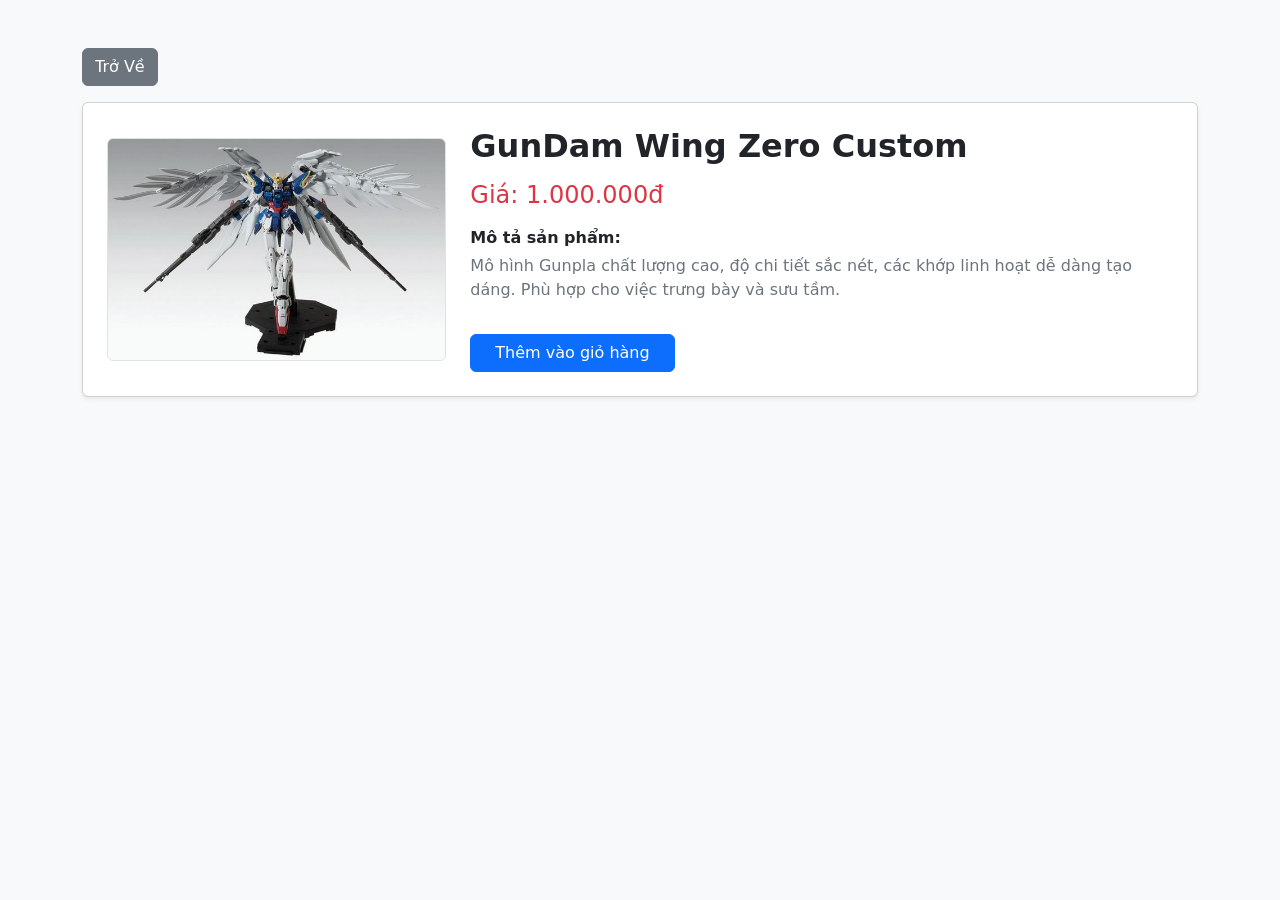
==== detail.html @ 706d7027 "ud" ====
<!DOCTYPE html>
<html lang="vi">
<head>
    <meta charset="UTF-8">
    <title>Chi tiết sản phẩm</title>
    <link href="https://cdn.jsdelivr.net/npm/bootstrap@5.3.3/dist/css/bootstrap.min.css" rel="stylesheet">
</head>
<body class="bg-light">

<div class="container mt-5">
    <a href="index.html" class="btn btn-secondary mb-3">Trở Về</a>
    
    <div class="card p-4 shadow-sm">
        <div class="row align-items-center">
            <div class="col-md-4 text-center">
                <img src="assets/images/gundam-wing.jpg" class="img-fluid rounded border" alt="Gundam">
            </div>
            <div class="col-md-8">
                <h2 class="fw-bold text-dark">GunDam Wing Zero Custom</h2>
                <h4 class="text-danger my-3">Giá: 1.000.000đ</h4>
                <p class="fw-bold mb-1">Mô tả sản phẩm:</p>
                <p class="text-secondary">
                    Mô hình Gunpla chất lượng cao, độ chi tiết sắc nét, các khớp linh hoạt dễ dàng tạo dáng. Phù hợp cho việc trưng bày và sưu tầm.
                </p>
                <button class="btn btn-primary mt-3 px-4">Thêm vào giỏ hàng</button>
            </div>
        </div>
    </div>
</div>

</body>
</html>
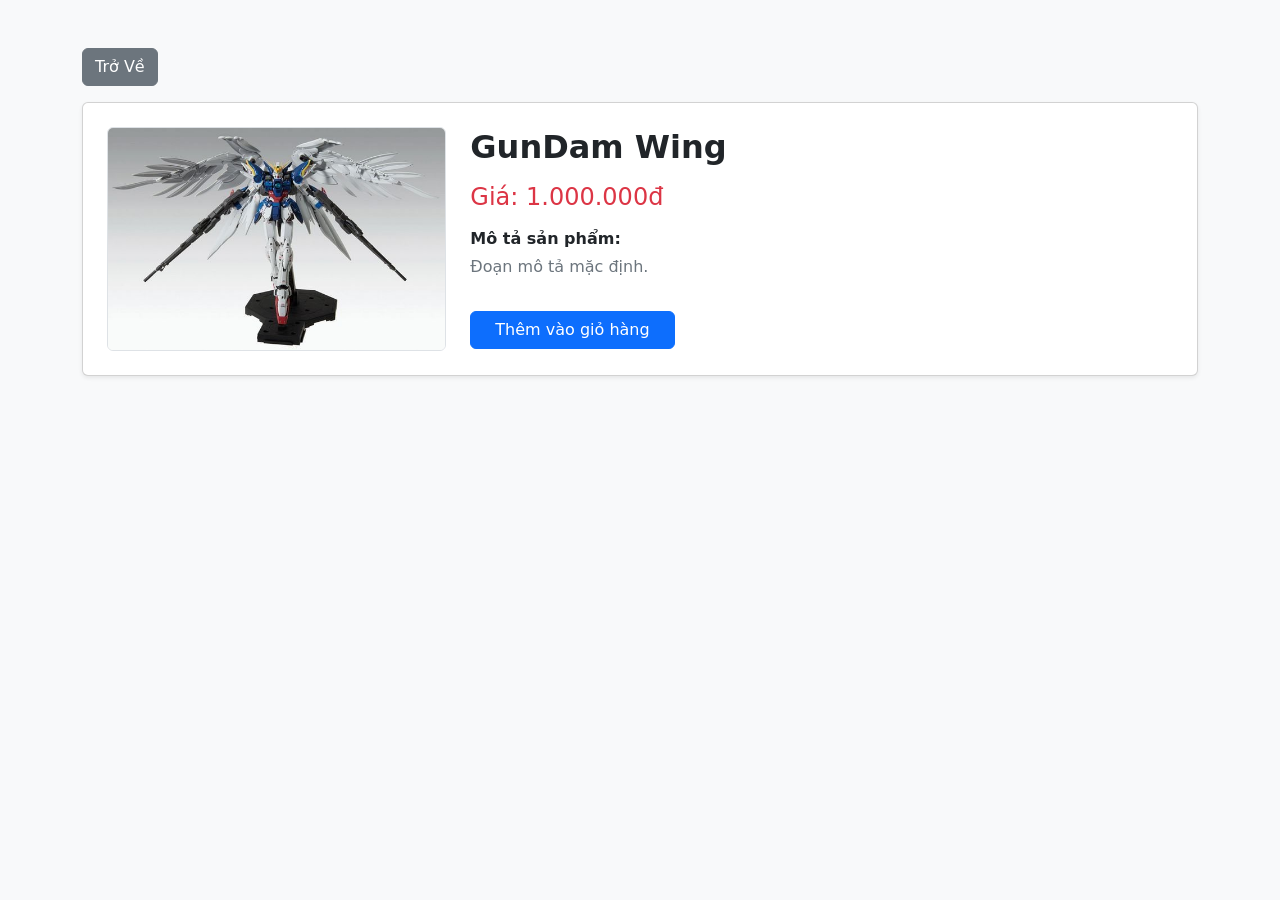
==== commit 81790a81: "ud" ====
--- a/detail.html
+++ b/detail.html
@@ -13,14 +13,15 @@
     <div class="card p-4 shadow-sm">
         <div class="row align-items-center">
             <div class="col-md-4 text-center">
-                <img src="assets/images/gundam-wing.jpg" class="img-fluid rounded border" alt="Gundam">
+                <img id="product-img" src="assets/images/gundam-wing.jpg" class="img-fluid rounded border" alt="Gundam">
             </div>
             <div class="col-md-8">
-                <h2 class="fw-bold text-dark">GunDam Wing Zero Custom</h2>
-                <h4 class="text-danger my-3">Giá: 1.000.000đ</h4>
+                <h2 id="product-title" class="fw-bold text-dark">GunDam Wing</h2>
+                <h4 id="product-price" class="text-danger my-3">Giá: 1.000.000đ</h4>
+                
                 <p class="fw-bold mb-1">Mô tả sản phẩm:</p>
-                <p class="text-secondary">
-                    Mô hình Gunpla chất lượng cao, độ chi tiết sắc nét, các khớp linh hoạt dễ dàng tạo dáng. Phù hợp cho việc trưng bày và sưu tầm.
+                <p id="product-desc" class="text-secondary">
+                    Đoạn mô tả mặc định.
                 </p>
                 <button class="btn btn-primary mt-3 px-4">Thêm vào giỏ hàng</button>
             </div>
@@ -28,5 +29,55 @@
     </div>
 </div>
 
+<script>
+    // 1. Lấy ID từ thanh địa chỉ (URL) về để kiểm tra xem người dùng đang xem con nào
+    const urlParams = new URLSearchParams(window.location.search);
+    const productId = urlParams.get('id');
+
+    // 2. Lấy các thẻ HTML cần thay đổi nội dung xuống script
+    const imgElement = document.getElementById("product-img");
+    const titleElement = document.getElementById("product-title");
+    const priceElement = document.getElementById("product-price");
+    const descElement = document.getElementById("product-desc");
+
+    // 3. Kiểm tra bằng cấu trúc rẽ nhánh (if/else if), trúng con nào đổi nội dung con đó
+    if (productId === "01") {
+        imgElement.setAttribute("src", "assets/images/gundam-wing.jpg");
+        titleElement.textContent = "GunDam Wing";
+        priceElement.textContent = "Giá: 1.000.000đ";
+        descElement.textContent = "Điểm mạnh lớn nhất của dòng Wing chính là đôi cánh thiên thần cơ động bằng nhựa cao cấp, có thể xòe rộng hoặc khép lại bao bọc lấy thân người cực kỳ uyển chuyển. Mô hình đi kèm khẩu súng Twin Buster Rifle siêu dài độc quyền, mang lại vẻ đẹp vừa lãng mạn vừa mạnh mẽ khi trưng bày.";
+    } 
+    else if (productId === "02") {
+        imgElement.setAttribute("src", "assets/images/gundam-unicorn.jpg");
+        titleElement.textContent = "GunDam Unicorn";
+        priceElement.textContent = "Giá: 1.500.000đ";
+        descElement.textContent = "Sở hữu hệ thống khung xương Psycho-Frame màu đỏ nổi bật phát quang (Clear Part). Điểm đặc biệt của mô hình này là cơ chế chuyển đổi đỉnh cao giữa dạng Unchained bọc giáp kín kẽ sang dạng Destroy Mode để lộ toàn bộ phần xương đỏ rực cực kỳ hầm hố mà không cần tháo rời các chi tiết.";
+    } 
+    else if (productId === "03") {
+        imgElement.setAttribute("src", "assets/images/gundam-exia.jpg");
+        titleElement.textContent = "GunDam Exia";
+        priceElement.textContent = "Giá: 1.200.000đ";
+        descElement.textContent = "Được mệnh danh là chuyên gia cận chiến với bộ vũ khí 'Seven Swords' (7 thanh kiếm) hoành tráng đi kèm. Thiết kế của Exia tập trung vào các dải dây dẫn năng lượng chạy dọc cơ thể, mang lại biên độ cử động khớp chân, khớp vai cực rộng, dễ dàng tái hiện lại các tư thế múa kiếm cực gắt.";
+    } 
+    else if (productId === "04") {
+        imgElement.setAttribute("src", "assets/images/gundam-barbatos.jpg");
+        titleElement.textContent = "GunDam Barbatos";
+        priceElement.textContent = "Giá: 950.000đ";
+        descElement.textContent = "Mang phong cách chiến binh hoang dã với bộ khung xương cơ khí (Gundam Frame) lộ rõ ở vùng eo rất cơ bắp. Vũ khí đi kèm không phải là súng laser thông thường mà là cây chùy khổng lồ Mace bằng nhựa đặc nặng trịch, tạo nên chất bạo lực, phong trần rất riêng biệt so với các dòng khác.";
+    } 
+    else if (productId === "05") {
+        imgElement.setAttribute("src", "assets/images/gundam-astray.jpg");
+        titleElement.textContent = "GunDam Astray Red Frame";
+        priceElement.textContent = "Giá: 1.100.000đ";
+        descElement.textContent = "Gây ấn tượng mạnh bởi thanh kiếm Nhật Katana 'Gerbera Straight' được mạ bạc sáng loáng cùng bao kiếm tinh xảo đi kèm. Sự kết hơp giữa công nghệ robot viễn tưởng và tinh thần võ sĩ đạo Samurai mang lại cho mô hình này những dáng đứng rút kiếm, chém ngang vô cùng nghệ thuật.";
+    } 
+    else if (productId === "06") {
+        imgElement.setAttribute("src", "assets/images/gundam-strike.jpg");
+        titleElement.textContent = "GunDam Strike Freedom";
+        priceElement.textContent = "Giá: 1.800.000đ";
+        descElement.textContent = "Là mẫu mô hình sang chảnh bậc nhất với bộ cánh phi thuyền hộ tống (Super DRAGOON) có thể tách rời. Toàn bộ các khớp nối bên trong và hệ thống phản lực đều được đúc bằng nhựa màu vàng ánh kim (Gold), tạo nên vẻ đẹp hoàng gia đầy quyền lực và lộng lẫy khi đặt trên bàn học.";
+    }
+</script>
+
 </body>
 </html>
